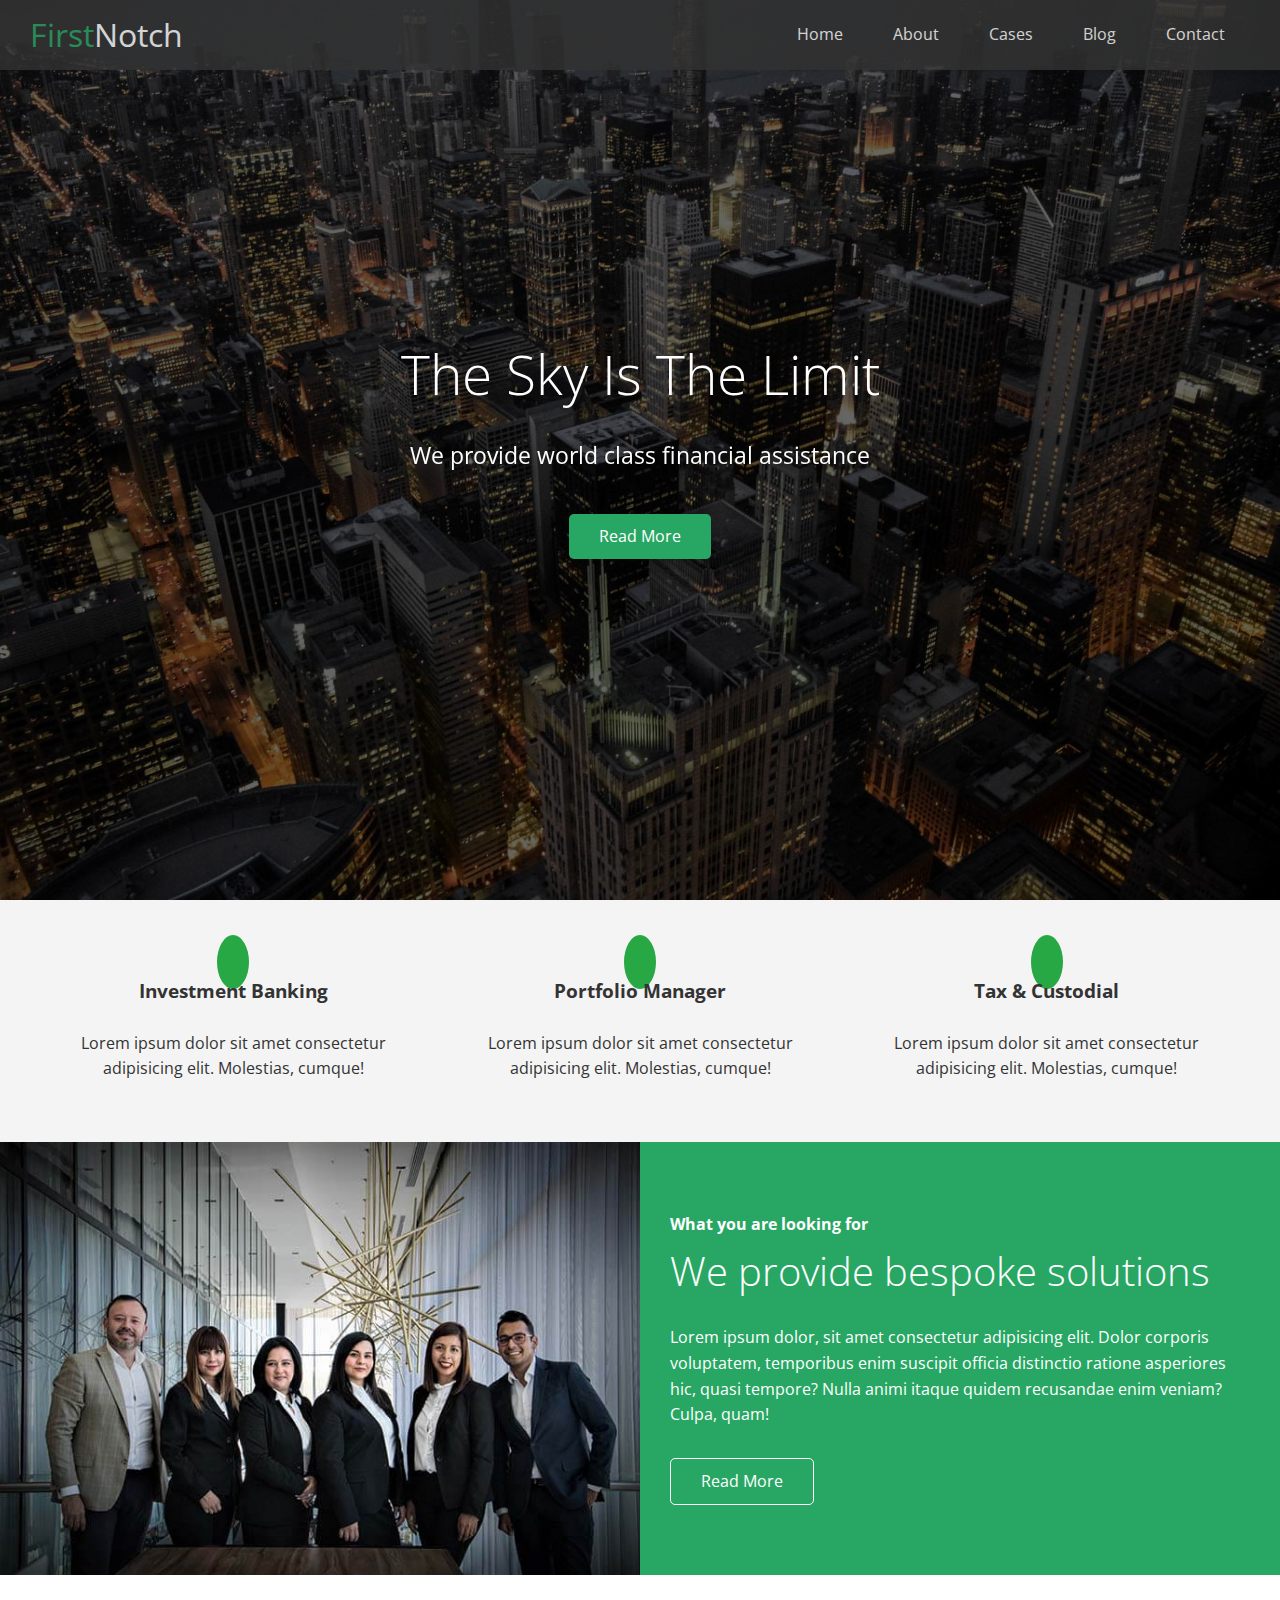
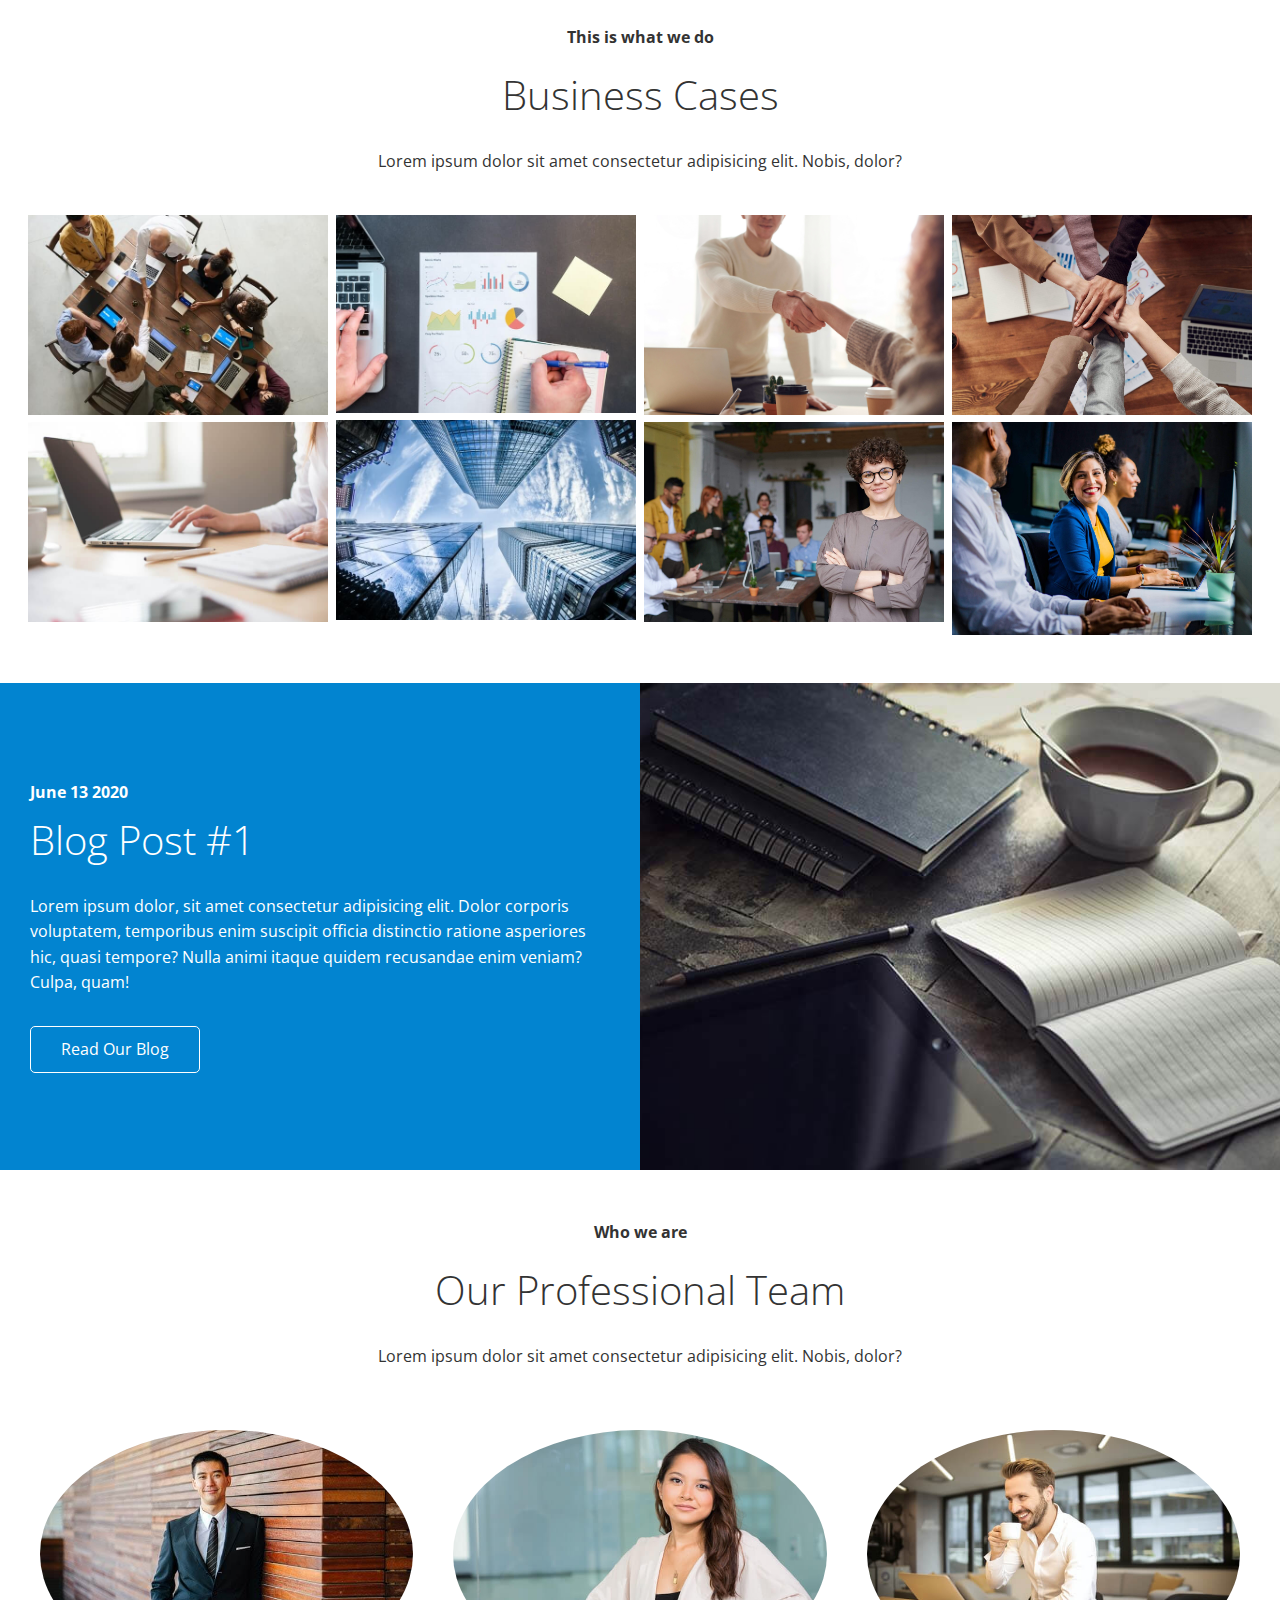
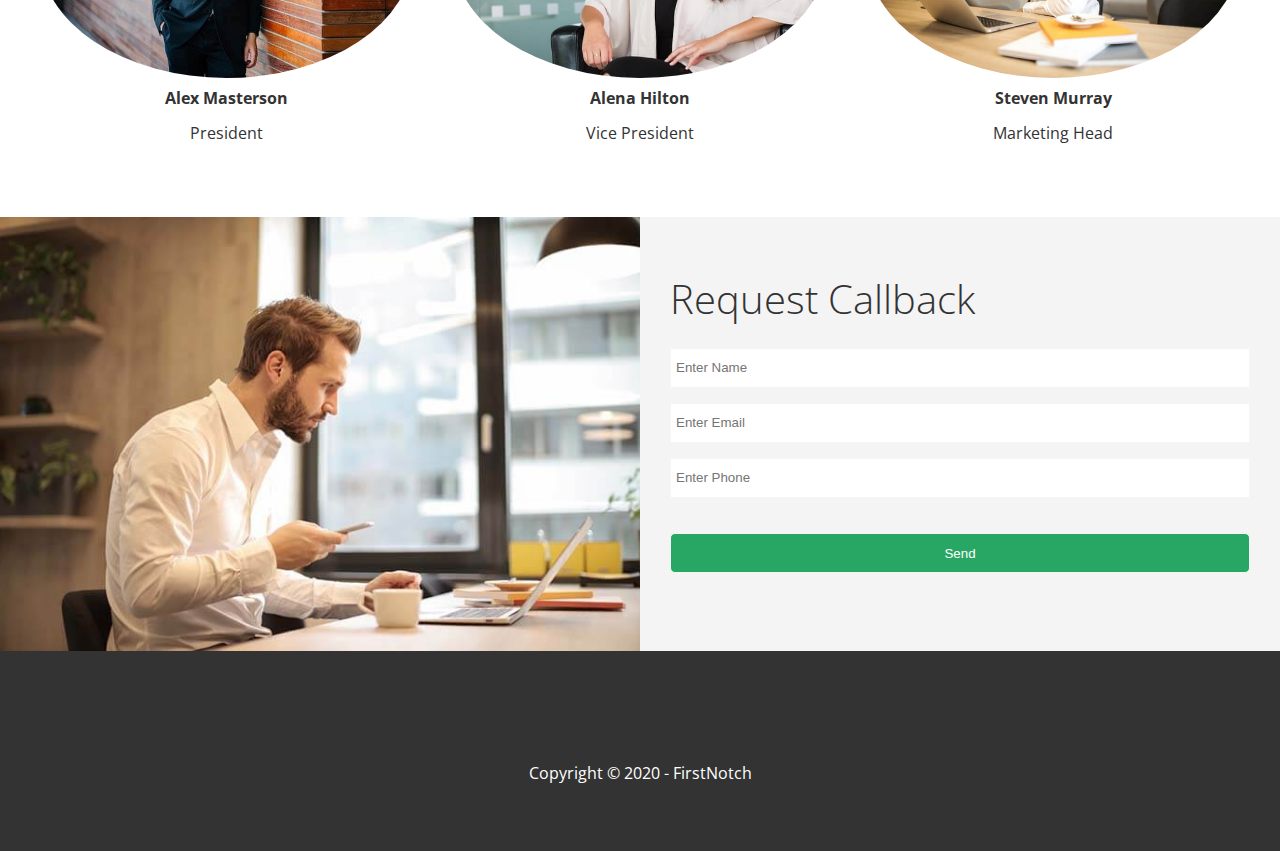
==== index.html @ a11011b8 "Inital commit" ====
<!DOCTYPE html>
<html lang="en">
<head>
    <meta charset="UTF-8">
    <meta name="viewport" content="width=device-width, initial-scale=1.0">
    <link rel="stylesheet" href="./css/style.css">
    <link rel="stylesheet" href="./css/utilities.css">
    <link rel="stylesheet" href="https://cdnjs.cloudflare.com/ajax/libs/font-awesome/5.15.1/css/all.min.css" integrity="sha512-+4zCK9k+qNFUR5X+cKL9EIR+ZOhtIloNl9GIKS57V1MyNsYpYcUrUeQc9vNfzsWfV28IaLL3i96P9sdNyeRssA==" crossorigin="anonymous" />
    <title>Welcome to FirstNotch</title>
</head>
<body id="Home">

    <header class="hero">
        <div id="navbar" class="navbar">
            <h1 class="logo">
                <span class="text-primary"><i class="fas fa-book-open"></i> First</span>Notch
            </h1>
            <nav>
                <ul>
                    <li><a href="#home">Home</a></li>
                    <li><a href="#about">About</a></li>
                    <li><a href="#cases">Cases</a></li>
                    <li><a href="#blog">Blog</a></li>
                    <li><a href="#contact">Contact</a></li>
                </ul>
            </nav>
        </div>

        <div class="content">
            <h1>The Sky Is The Limit</h1>
            <p>We provide world class financial assistance</p>
            <a href="#about" class="btn"><i class="fa fa-chevron-right"></i> Read More</a>
        </div>

    </header>

    <main>
        <section id="about" class="icons bg-light">
            <div class="flex-items">
                <div>
                    <i class="fas fa-university fa-2x"></i>
                    <div>
                        <h3>Investment Banking</h3>
                        <p>Lorem ipsum dolor sit amet consectetur adipisicing elit. Molestias, cumque!</p>
                    </div>
                </div>
                <div>
                    <i class="fas fa-book-reader fa-2x"></i>
                    <div>
                        <h3>Portfolio Manager</h3>
                        <p>Lorem ipsum dolor sit amet consectetur adipisicing elit. Molestias, cumque!</p>
                    </div>
                </div>
                <div>
                    <i class="fas fa-pencil-alt fa-2x"></i>
                    <div>
                        <h3>Tax & Custodial</h3>
                        <p>Lorem ipsum dolor sit amet consectetur adipisicing elit. Molestias, cumque!</p>
                    </div>
                </div>
            </div>
        </section>


        <!-- Solutions -->
        <section class="solutions flex-columns">
            <div class="row">
                <div class="column">
                    <div class="column-1">
                        <img src="images/home/people.jpg" alt="image">
                    </div>
                </div>
                <div class="column">
                    <div class="column-2 bg-primary">
                        <h4>What you are looking for</h4>
                        <h2>We provide bespoke solutions</h2>
                        <p>Lorem ipsum dolor, sit amet consectetur adipisicing elit. Dolor corporis voluptatem, temporibus enim suscipit officia distinctio ratione asperiores hic, quasi tempore? Nulla animi itaque quidem recusandae enim veniam? Culpa, quam!</p>
                        <a href="#" class="btn btn-outline">
                            <i class="fas fa-chevron"></i>
                            Read More
                        </a>
                    </div>
                </div>
            </div>
        </section>

        <!-- Cases -->

        <section id="cases" class="cases flex-grid section-padding">
            <header class="section-header">
                <h4>This is what we do</h4>
                <h2>Business Cases</h2>
                <p>Lorem ipsum dolor sit amet consectetur adipisicing elit. Nobis, dolor?</p>
            </header>
            <div class="row">
                <div class="column">
                    <img src="images/cases/cases1.jpg" alt="">
                    <img src="images/cases/cases2.jpg" alt="">
                </div>
                <div class="column">
                    <img src="images/cases/cases3.jpg" alt="">
                    <img src="images/cases/cases4.jpg" alt="">
                </div>
                <div class="column">
                    <img src="images/cases/cases5.jpg" alt="">
                    <img src="images/cases/cases6.jpg" alt="">
                </div>
                <div class="column">
                    <img src="images/cases/cases7.jpg" alt="">
                    <img src="images/cases/cases8.jpg" alt="">
                </div>
            </div>
        </section>

        <!-- Blog -->
        <section id="blog" class="blog flex-columns flex-reverse">
            <div class="row">
                <div class="column">
                    <div class="column-1">
                        <img src="images/home/blog.jpg" alt="image">
                    </div>
                </div>
                <div class="column">
                    <div class="column-2 bg-secondary">
                        <h4>June 13 2020</h4>
                        <h2>Blog Post #1</h2>
                        <p>Lorem ipsum dolor, sit amet consectetur adipisicing elit. Dolor corporis voluptatem, temporibus enim suscipit officia distinctio ratione asperiores hic, quasi tempore? Nulla animi itaque quidem recusandae enim veniam? Culpa, quam!</p>
                        <a href="#" class="btn btn-outline">
                            <i class="fas fa-chevron"></i>
                            Read Our Blog
                        </a>
                    </div>
                </div>
            </div>
        </section>

        <!-- Team -->
        <section id="team" class="team section-padding">
            <header class="section-header">
                <h4>Who we are</h4>
                <h2>Our Professional Team</h2>
                <p>Lorem ipsum dolor sit amet consectetur adipisicing elit. Nobis, dolor?</p>
            </header>
            <div class="flex-items">
                <div>
                    <img src="images/team/person1.jpg" alt="">
                    <h4>Alex Masterson</h4>
                    <p>President</p>
                </div>
                <div>
                    <img src="images/team/person2.jpg" alt="">
                    <h4>Alena Hilton</h4>
                    <p>Vice President</p>
                </div>
                <div>
                    <img src="images/team/person3.jpg" alt="">
                    <h4>Steven Murray</h4>
                    <p>Marketing Head</p>
                </div>
            </div>
        </section>

        <section id="contact" class="contact flex-columns">
            <div class="row">
                <div class="column">
                    <div class="column-1">
                        <img src="images/home/contact.jpg" alt="image">
                    </div>
                </div>
                <div class="column">
                    <div class="column-2 bg-light">
                        <h2>Request Callback</h2>
                        <form action="" class="callback-form">
                            <div class="form-control">
                                <label for="name"></label>
                                <input type="text" name="name" id="name" placeholder="Enter Name">
                            </div>
                            <div class="form-control">
                                <label for="email"></label>
                                <input type="email" name="email" id="email" placeholder="Enter Email">
                            </div>
                            <div class="form-control">
                                <label for="phone"></label>
                                <input type="text" name="phone" id="phone" placeholder="Enter Phone">
                            </div>
                            <input type="submit" value="Send" id="submit" class="btn">
                        </form>
                    </div>
                </div>
            </div>
        </section>

    </main>

    <footer class="footer bg-dark">
        <div class="social">
            <a href="https://github.com/sanchitsharma1" target="_blank"><i class="fab fa-github fa-2x"></i></a>
            <a href="https://instagram.com/_sanchit.sharma" target="_blank"><i class="fab fa-instagram fa-2x"></i></a>
            <a href="#"><i class="fab fa-twitter fa-2x"></i></a>
            <a href="https://www.linkedin.com/in/sanchit-sharma-3a4150157/"><i class="fab fa-linkedin fa-2x"></i></a>
        </div>
        <p>Copyright &copy; 2020 - FirstNotch</p>
    </footer>
    
</body>
</html>
---- css/style.css ----
@import url('https://fonts.googleapis.com/css2?family=Open+Sans:wght@300;400&display=swap');

/* Default Styling */

* {
    box-sizing: border-box;
    margin: 0px;
    padding: 0px;
}

body {
    font-family: 'Open Sans', sans-serif;
    background: #fff;
    color: #333;
    line-height: 1.6;
}

ul {
    list-style: none;
}

a {
    color: #333;
    text-decoration: none;
}

h1, h2 {
    line-height: 1.2;
    font-weight: 300;
}

img {
    width: 100%;
}

p {
    padding: 10px 0px;
}

/* Navbar */

.navbar {
    display: flex;
    align-items: center;
    justify-content: space-between;
    background-color: #333;
    color: #fff;
    opacity: 0.8;
    width: 100%;
    position: fixed;
    top: 0px;
    height: 70px;
    padding: 0px 30px;
}

.navbar a {
    color: #fff;
    padding: 10px 20px;
    margin: 0px 5px;
}

.navbar a:hover {
    border-bottom: #28a745 2px solid;
}

.navbar ul {
    display: flex;
}

.navbar .logo {
    font-weight: 400;
}

/* Header */

.hero {
    background: url('../images/home/showcase.jpg') no-repeat center center/cover;
    height: 100vh;
    position: relative;
    color: #fff;
}

.hero .content {
    display: flex;
    align-items: center;
    flex-direction: column;
    justify-content: center;
    text-align: center;
    height: 100%;
    padding: 0px 20px;
}

.hero .content h1 {
    font-size: 55px;
}

.hero .content p {
    font-size: 23px;
    max-width: 600px;
    margin: 20px 0px 30px;
}

.hero::before {
    content: '';
    position: absolute;
    top: 0px;
    left: 0px;
    width: 100%;
    height: 100%;
    background: rgba(0, 0, 0, 0.6);
}

.hero * {
    z-index: 10;
}

/* Icons */

.icons {
    padding: 30px;
}

.icons h3 {
    font-weight: bold;
    margin-bottom: 15px;
}

.icons i {
    background-color: #28a745;
    color: #fff;
    padding: 1rem;
    border-radius: 50%;
    margin-bottom: 15px;
}

/* Cases */

.cases img:hover {
    opacity: 0.7;
}

.team img {
    border-radius: 50%;
}

/* Callback form */

.callback-form {
    width: 100%;
    padding: 20px 0;
}

.callback-form label {
    display: block;
    margin-bottom: 5px;
}

.callback-form .form-control {
    margin-bottom: 15px;
}

.callback-form input {
    width: 100%;
    padding: 5px;
    height: 40px;
    border: #f5f5f5 1px solid;
}

.callback-form .btn {
    padding: 12px 0;
    margin-top: 20px;
}

.callback-form input:focus {
    outline-color: #28a745;
}

/* Footer */

.footer {
    display: flex;
    flex-direction: column;
    align-items: center;
    justify-content: center;
    text-align: center;
    height: 200px;
}

.footer a {
    color: #fff;
}

.footer a:hover {
    color: #28a745;
}

.footer .social {
    padding-bottom: 20px;
}


.footer .social > * {
    margin-right: 30px;
}

@media(max-width: 768px) {
    .navbar {
        flex-direction: column;
        height: 120px;
        padding: 20px;
    }

    .navbar a {
        padding: 10px 10px;
        margin: 0 3px;
    }

    .flex-items {
        flex-direction: column;
    }

    .flex-columns .row .column, .flex-grid .row .column {
        flex: 100%;
        max-width: 100%;
    }

    .team img {
        width: 70%;
    }
}
---- css/utilities.css ----
/* Text Colors */

.text-primary {
    color: #28a764;
}

.text-secondary {
    color: #0284d0;
}

/* Button */

.btn {
    display: inline-block;
    cursor: pointer;
    color: #fff;
    background-color: #28a764;
    padding: 10px 30px;
    border: none;
    border-radius: 5px;
}

.btn:hover {
    opacity: 0.9;
}

.btn-primary, .bg-primary {
    background-color: #28a764;
    color: #fff;
}
.btn-secondary, .bg-secondary {
    background-color: #0284d0;
    color: #fff;
}
.btn-dark, .bg-dark {
    background-color: #333;
    color: #fff;
}
.btn-light, .bg-light {
    background-color: #f4f4f4;
    color: #333;
}

.btn-outline {
    background: transparent;
    border: 1px solid #fff;
}

/* Flex Items */

.flex-columns.flex-reverse .row{
    flex-direction: row-reverse;
}

.flex-items {
    display: flex;
    text-align: center;
    justify-content: center;
    height: 100%;
}

.flex-items > div {
    padding: 20px;
}

/* Flex Columns */

.flex-columns .row {

    display: flex;
    flex-direction: row;
    flex-wrap: wrap;
    width: 100%;

}

.flex-columns .column {
    display: flex;
    flex-direction: column;
    flex-basis: 100%;
    flex: 1;
}

.flex-columns .column .column-1,
.flex-columns .column .column-2 {
    height: 100%;
}

.flex-columns .column .column-2 {
    display: flex;
    flex-direction: column;
    align-items: flex-start;
    justify-content: center;
    padding: 30px;
}

.flex-columns h2 {
    font-weight: 100;
    font-size: 40px;
}

.flex-columns h4 {
    margin-bottom: 10px;
}

.flex-columns p {
    margin: 20px 0px;
}

.flex-columns img {
    height: 100%;
    width: 100%;
    object-fit: cover;
}

/* Section Header */

.section-header {
    padding: 30px;
    display: flex;
    flex-direction: column;
    text-align: center;
    justify-content: center;
    align-items: center;
}

.section-header h2 {
    font-size: 40px;
    margin: 20px 0;
}

.section-padding {
    padding: 20px 20px 40px;
}

/* Flex Grid */

.flex-grid .row {
    display: flex;
    flex-wrap: wrap;
    padding: 0 4px;
}

.flex-grid .column {
    flex: 25%;
    max-width: 25%;
    padding: 0 4px;
}
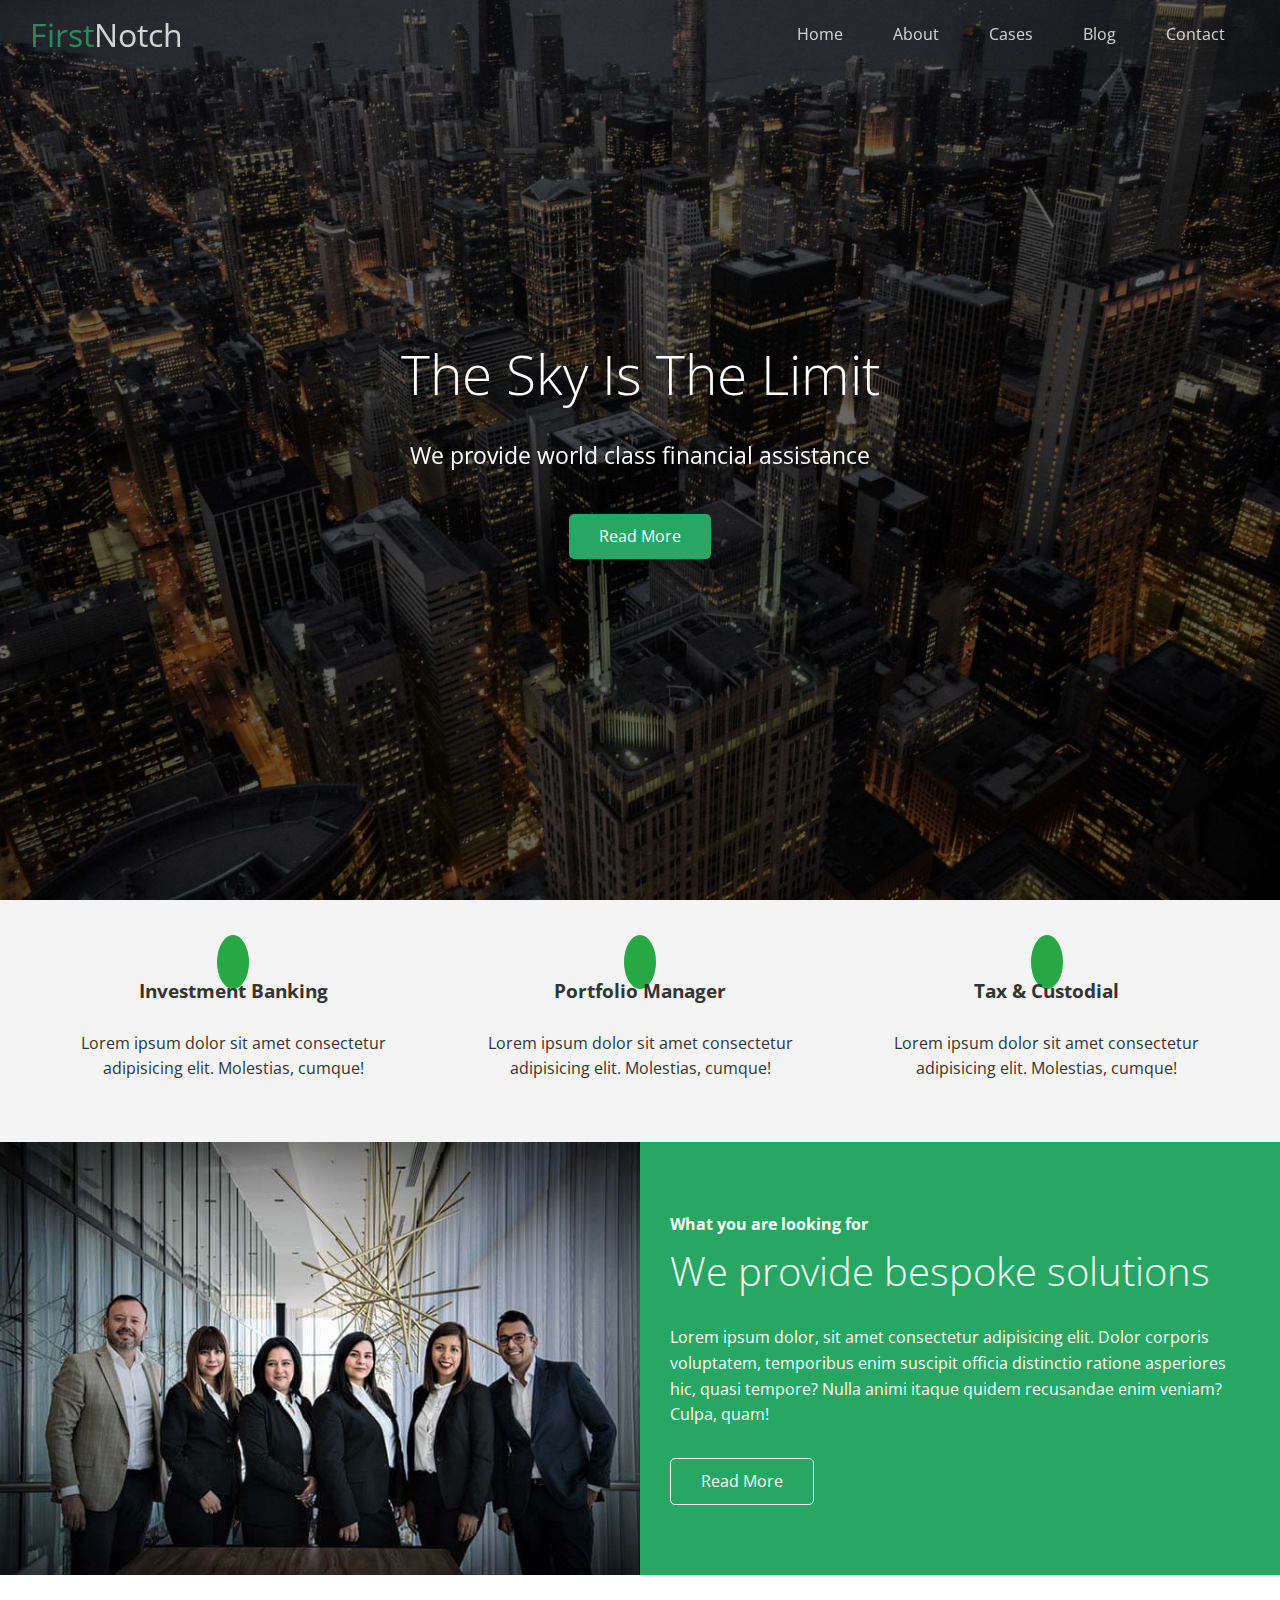
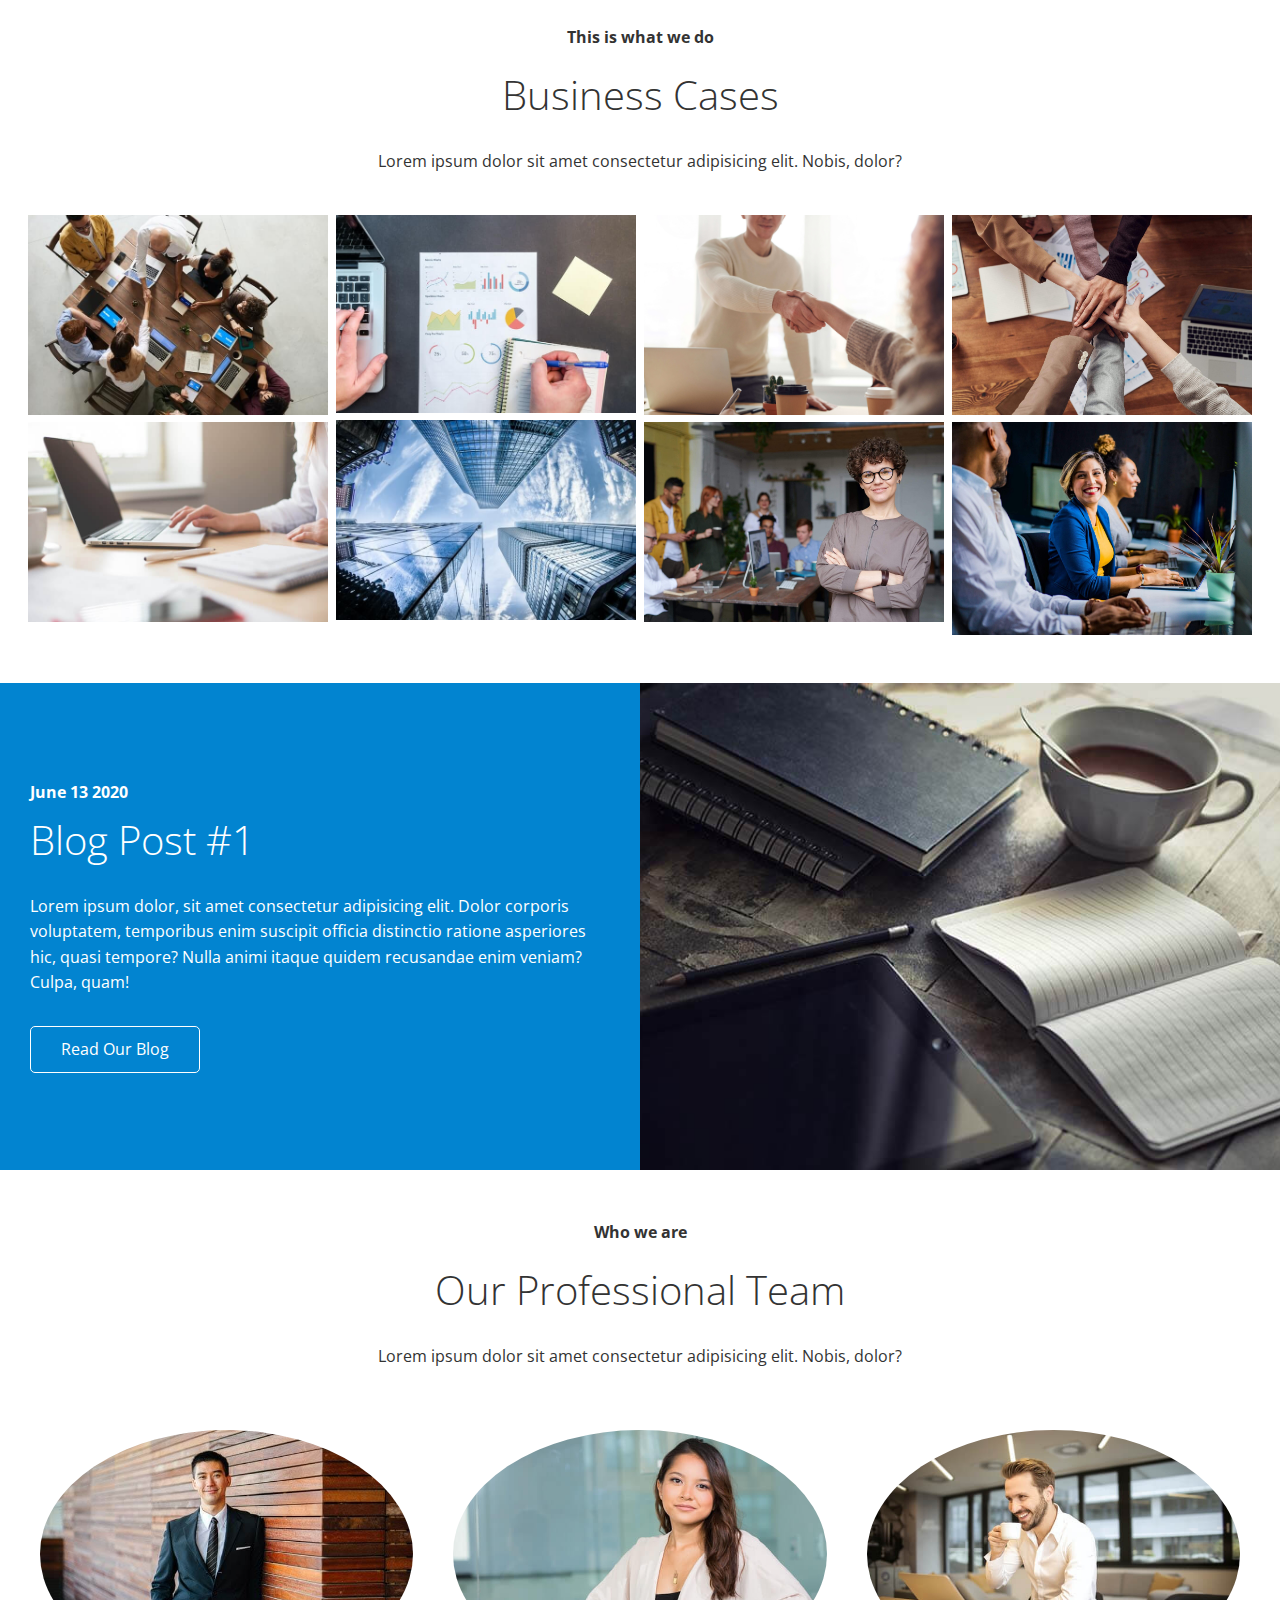
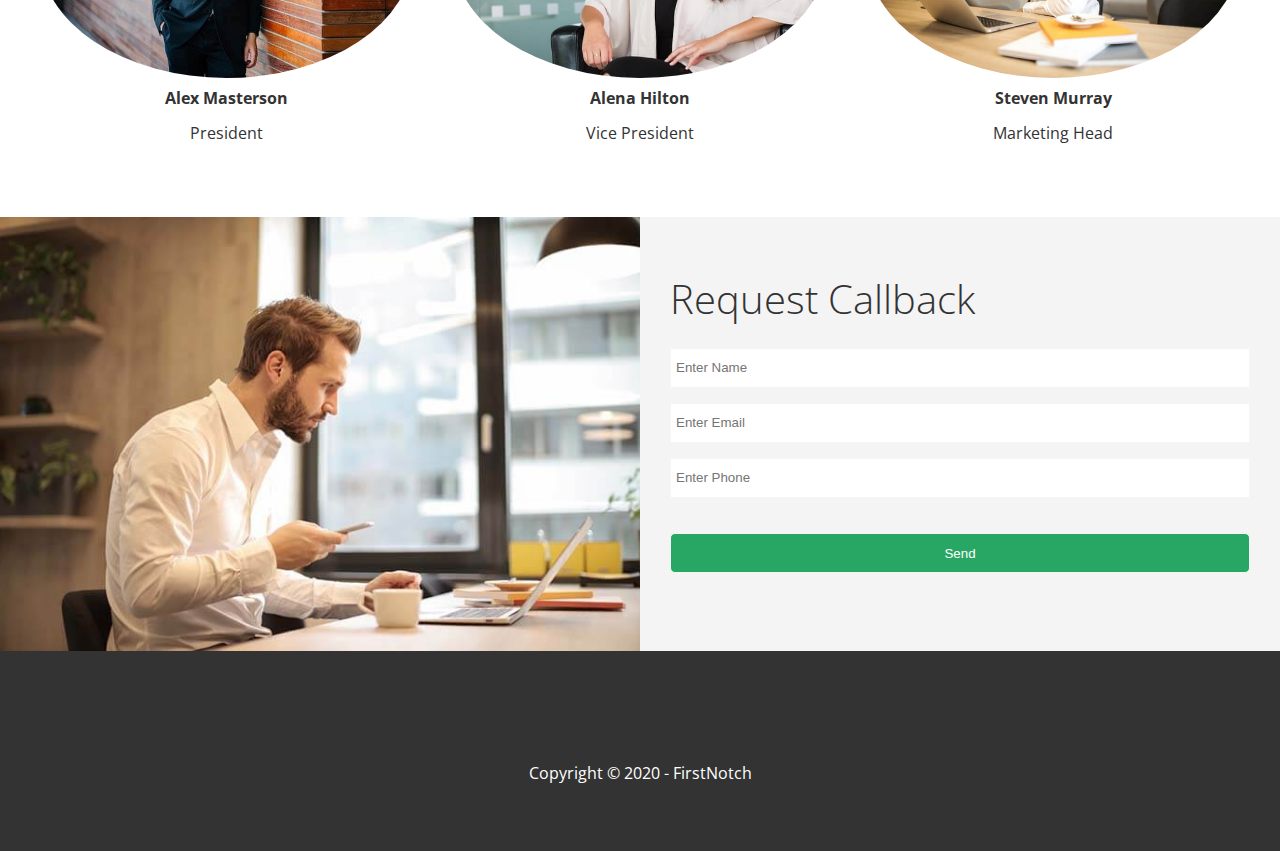
==== commit c81f7495: "Added inner pages and script" ====
--- a/index.html
+++ b/index.html
@@ -11,7 +11,7 @@
 <body id="Home">
 
     <header class="hero">
-        <div id="navbar" class="navbar">
+        <div id="navbar" class="navbar top">
             <h1 class="logo">
                 <span class="text-primary"><i class="fas fa-book-open"></i> First</span>Notch
             </h1>
@@ -125,7 +125,7 @@
                         <h4>June 13 2020</h4>
                         <h2>Blog Post #1</h2>
                         <p>Lorem ipsum dolor, sit amet consectetur adipisicing elit. Dolor corporis voluptatem, temporibus enim suscipit officia distinctio ratione asperiores hic, quasi tempore? Nulla animi itaque quidem recusandae enim veniam? Culpa, quam!</p>
-                        <a href="#" class="btn btn-outline">
+                        <a href="blog.html" class="btn btn-outline">
                             <i class="fas fa-chevron"></i>
                             Read Our Blog
                         </a>
@@ -201,6 +201,51 @@
         </div>
         <p>Copyright &copy; 2020 - FirstNotch</p>
     </footer>
+
+    <script src="https://code.jquery.com/jquery-3.5.1.min.js" integrity="sha256-9/aliU8dGd2tb6OSsuzixeV4y/faTqgFtohetphbbj0=" crossorigin="anonymous"></script>
+
+    <script>
+        const navbar = document.getElementById('navbar');
+        let scrolled = false;
+        window.onscroll = function() {
+            if(window.pageYOffset > 100) {
+                navbar.classList.remove('top');
+                if(!scrolled) {
+                    navbar.style.transform = 'translateY(-70px)';
+                }
+
+                setTimeout(function() {
+                    navbar.style.transform = 'translateY(0)';
+                    scrolled = true;
+                }, 200);
+
+            } else {
+                navbar.classList.add('top');
+                scrolled = false;
+            }
+        };
+
+
+        //Smooth Scrolling
+        $('#navbar a, .btn').on('click', function (e) {
+
+            if(this.hash !== '') {
+                e.preventDefault();
+
+                const hash = this.hash;
+
+                $('html, body').animate(
+                    {
+                        scrollTop: $(hash).offset().top - 100,
+                    },
+                    800
+                );
+            }
+
+        });
+
+
+    </script>
     
 </body>
 </html>--- a/css/style.css
+++ b/css/style.css
@@ -51,6 +51,11 @@
     top: 0px;
     height: 70px;
     padding: 0px 30px;
+    transition: 0.5s;
+}
+
+.navbar.top {
+    background: transparent;
 }
 
 .navbar a {
@@ -78,6 +83,11 @@
     height: 100vh;
     position: relative;
     color: #fff;
+}
+
+.hero.blog {
+    background: url('../images/home/blog.jpg') no-repeat center center/cover;
+    height: 30vh;
 }
 
 .hero .content {
@@ -175,6 +185,29 @@
     outline-color: #28a745;
 }
 
+.post {
+    padding: 50px 30px;
+}
+
+.post h2 {
+    font-size: 40px;
+    margin-bottom: 20px;
+    padding-bottom: 10px;
+    border-bottom: #ccc solid 1px;
+}
+
+.post .meta {
+    margin-bottom: 30px;
+}
+
+.post img {
+    width: 300px;
+    border-radius: 50%;
+    display: block;
+    margin: 0 auto 30px;
+}
+
+
 /* Footer */
 
 .footer {
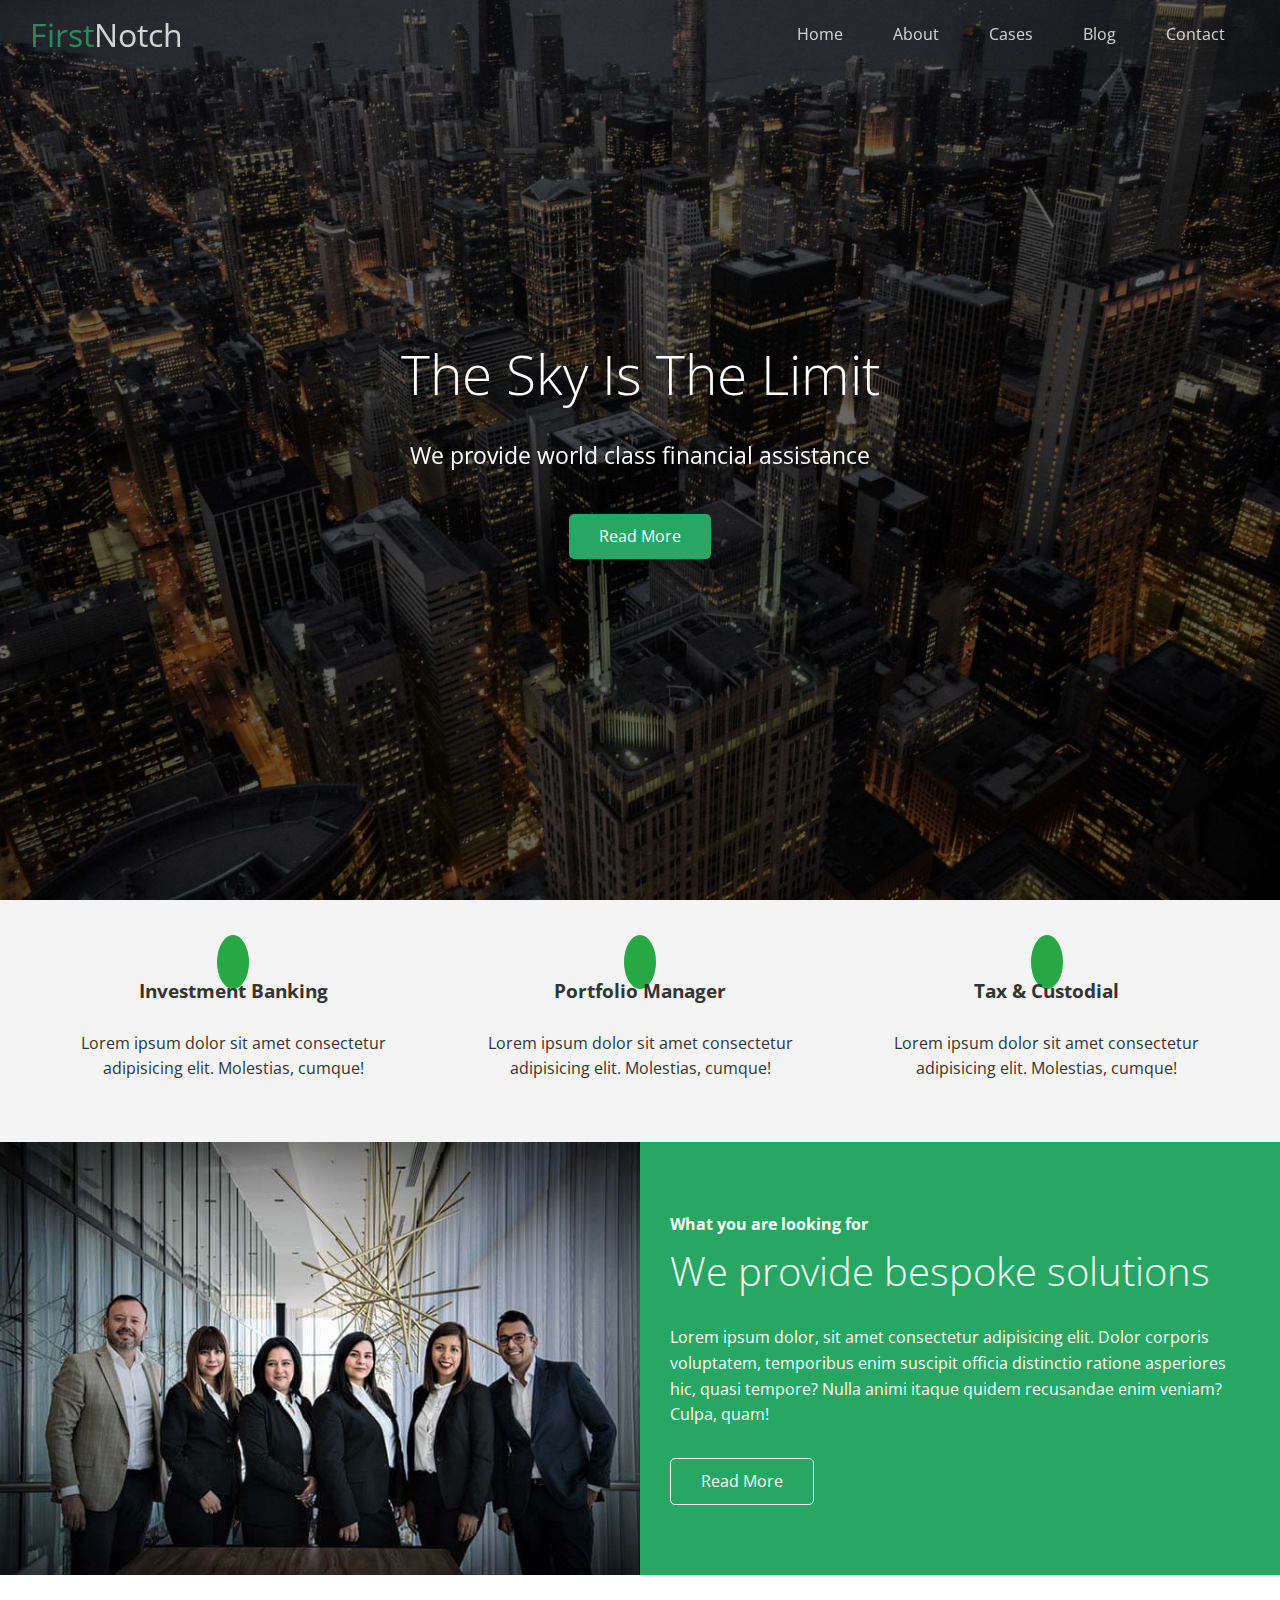
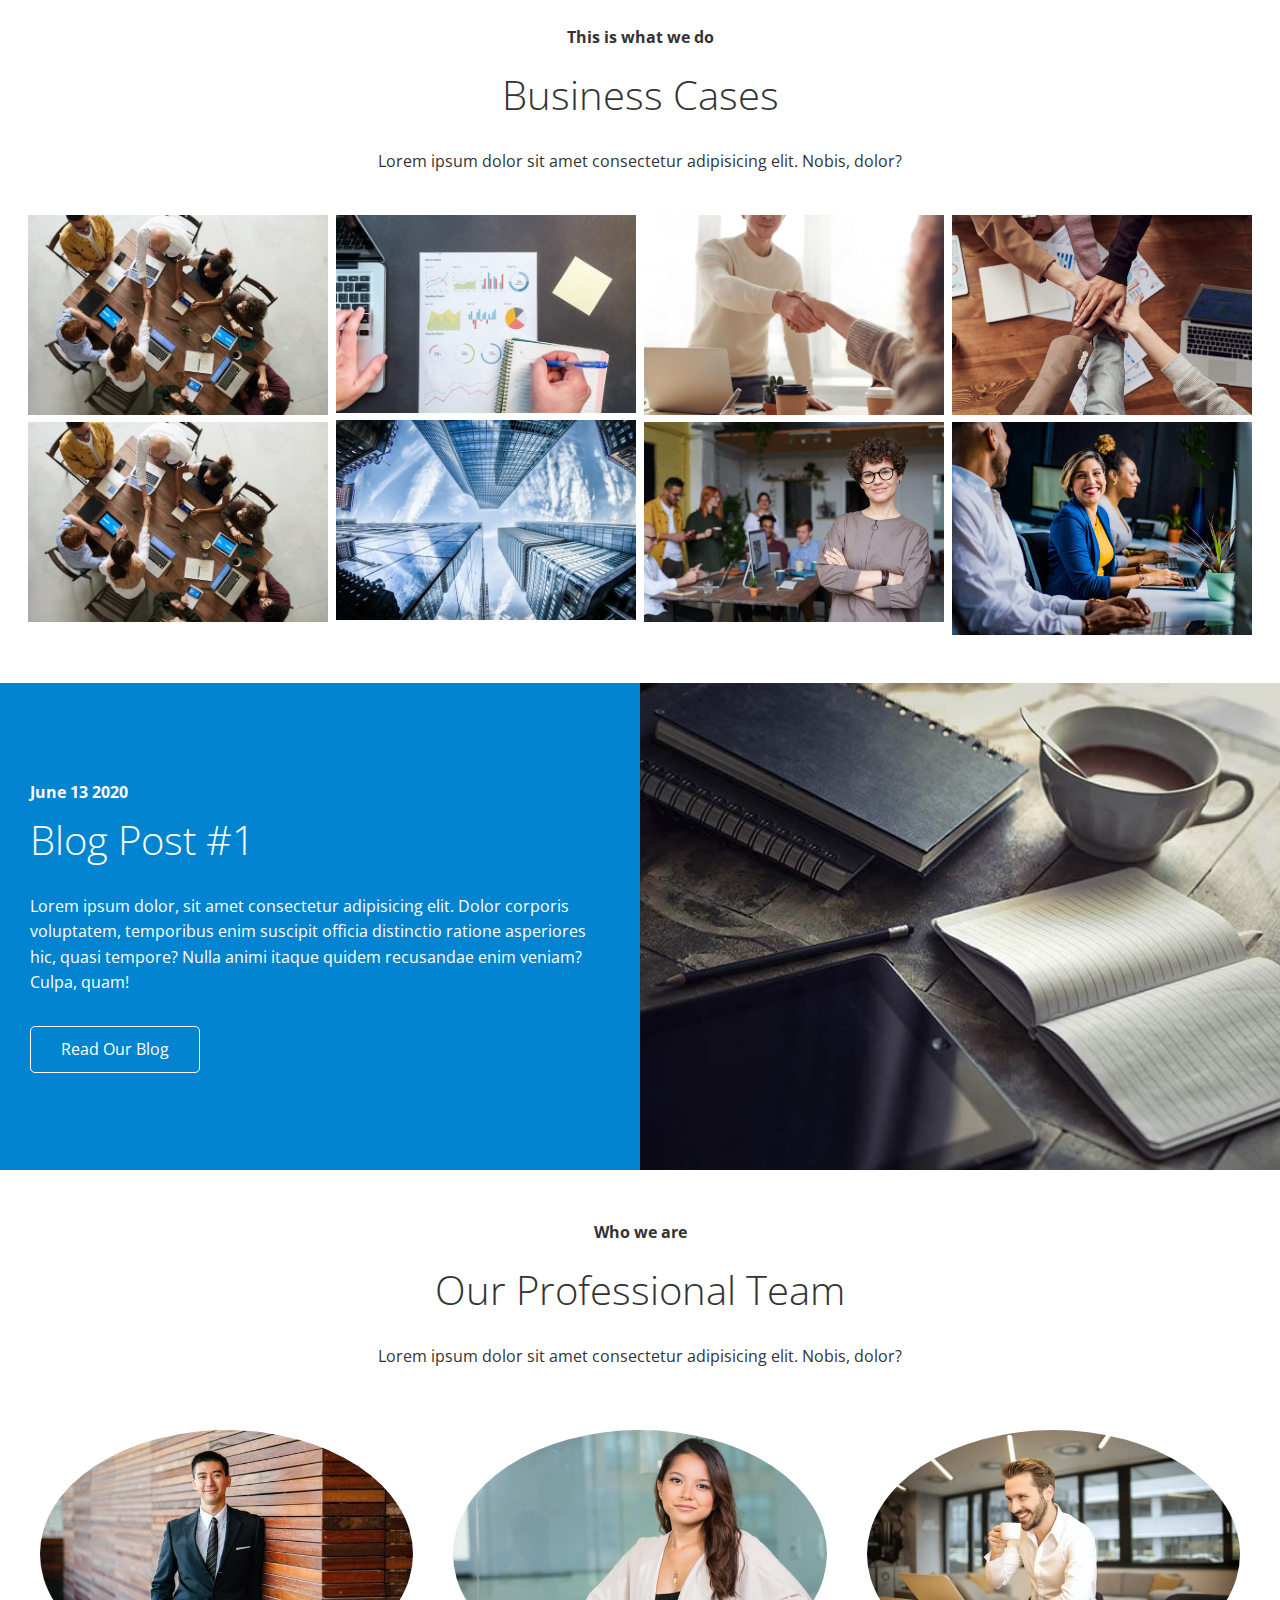
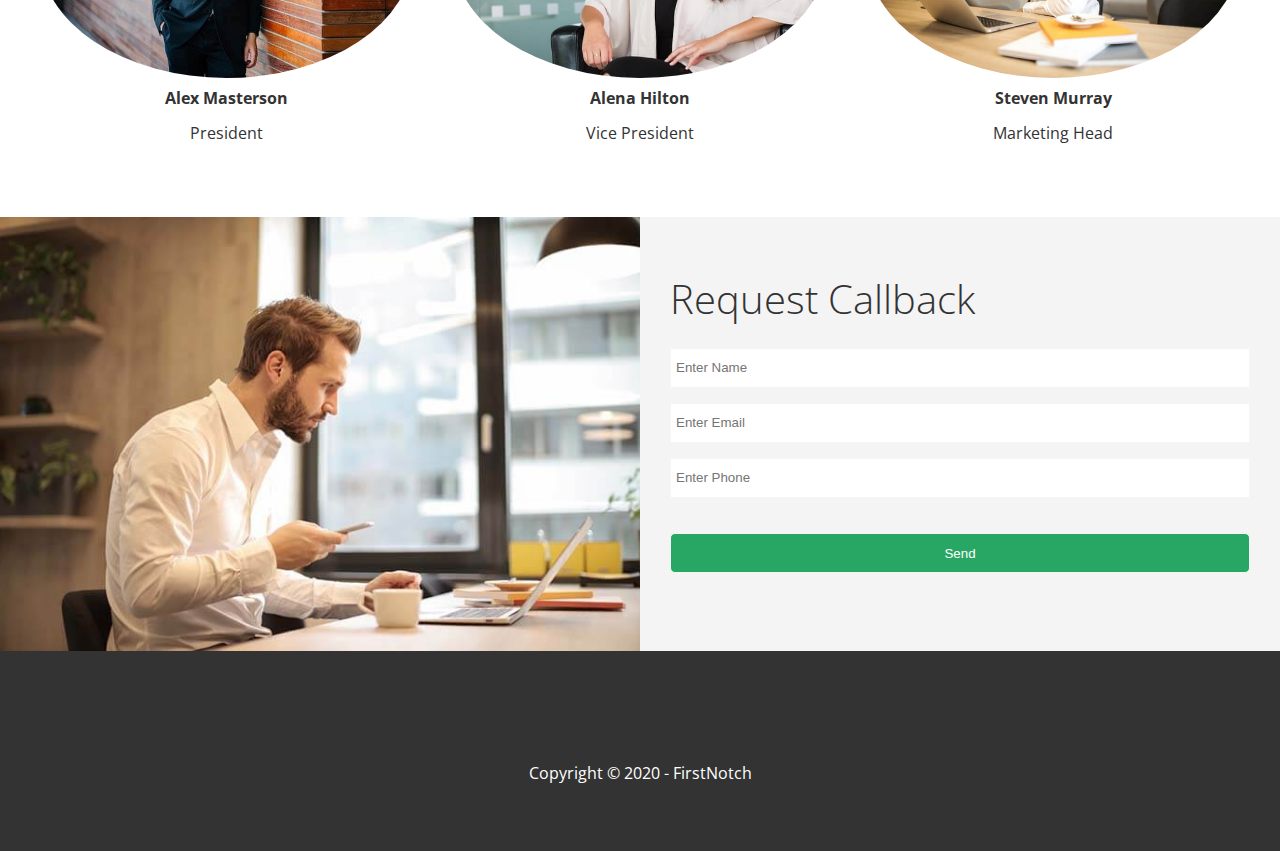
==== commit 6f41b107: "added inner pages, lightbox, favicon" ====
--- a/index.html
+++ b/index.html
@@ -3,8 +3,10 @@
 <head>
     <meta charset="UTF-8">
     <meta name="viewport" content="width=device-width, initial-scale=1.0">
+    <link rel="shortcut icon" type="image/x-icon" href="/favicon.ico">
     <link rel="stylesheet" href="./css/style.css">
     <link rel="stylesheet" href="./css/utilities.css">
+    <link rel="stylesheet" href="./css/lightbox.min.css">
     <link rel="stylesheet" href="https://cdnjs.cloudflare.com/ajax/libs/font-awesome/5.15.1/css/all.min.css" integrity="sha512-+4zCK9k+qNFUR5X+cKL9EIR+ZOhtIloNl9GIKS57V1MyNsYpYcUrUeQc9vNfzsWfV28IaLL3i96P9sdNyeRssA==" crossorigin="anonymous" />
     <title>Welcome to FirstNotch</title>
 </head>
@@ -94,20 +96,38 @@
             </header>
             <div class="row">
                 <div class="column">
-                    <img src="images/cases/cases1.jpg" alt="">
-                    <img src="images/cases/cases2.jpg" alt="">
-                </div>
-                <div class="column">
-                    <img src="images/cases/cases3.jpg" alt="">
-                    <img src="images/cases/cases4.jpg" alt="">
-                </div>
-                <div class="column">
-                    <img src="images/cases/cases5.jpg" alt="">
-                    <img src="images/cases/cases6.jpg" alt="">
-                </div>
-                <div class="column">
-                    <img src="images/cases/cases7.jpg" alt="">
-                    <img src="images/cases/cases8.jpg" alt="">
+                    <a href="images/cases/cases1.jpg" data-lightbox="cases" data-title="Lorem ipsum dolor sit amet consectetur adipisicing elit. Nobis, dolor?">
+                        <img src="images/cases/cases1.jpg" alt="">
+                    </a>
+
+                    <a href="images/cases/cases2.jpg" data-lightbox="cases" data-title="Lorem ipsum dolor sit amet consectetur adipisicing elit. Nobis, dolor?">
+                        <img src="images/cases/cases1.jpg" alt="">
+                    </a>
+                </div>
+                <div class="column">
+                    <a href="images/cases/cases3.jpg" data-lightbox="cases" data-title="Lorem ipsum dolor sit amet consectetur adipisicing elit. Nobis, dolor?">
+                        <img src="images/cases/cases3.jpg" alt="">
+                    </a>
+
+                    <a href="images/cases/cases4.jpg" data-lightbox="cases" data-title="Lorem ipsum dolor sit amet consectetur adipisicing elit. Nobis, dolor?">
+                        <img src="images/cases/cases4.jpg" alt="">
+                    </a>
+                </div>
+                <div class="column">
+                    <a href="images/cases/cases5.jpg" data-lightbox="cases" data-title="Lorem ipsum dolor sit amet consectetur adipisicing elit. Nobis, dolor?">
+                        <img src="images/cases/cases5.jpg" alt="">
+                    </a>
+                    <a href="images/cases/cases6.jpg" data-lightbox="cases" data-title="Lorem ipsum dolor sit amet consectetur adipisicing elit. Nobis, dolor?">
+                        <img src="images/cases/cases6.jpg" alt="">
+                    </a>
+                </div>
+                <div class="column">
+                    <a href="images/cases/cases7.jpg" data-lightbox="cases" data-title="Lorem ipsum dolor sit amet consectetur adipisicing elit. Nobis, dolor?">
+                        <img src="images/cases/cases7.jpg" alt="">
+                    </a>
+                    <a href="images/cases/cases8.jpg" data-lightbox="cases" data-title="Lorem ipsum dolor sit amet consectetur adipisicing elit. Nobis, dolor?">
+                        <img src="images/cases/cases8.jpg" alt="">
+                    </a>
                 </div>
             </div>
         </section>
@@ -203,7 +223,7 @@
     </footer>
 
     <script src="https://code.jquery.com/jquery-3.5.1.min.js" integrity="sha256-9/aliU8dGd2tb6OSsuzixeV4y/faTqgFtohetphbbj0=" crossorigin="anonymous"></script>
-
+    <script src="js/lightbox.min.js"></script>
     <script>
         const navbar = document.getElementById('navbar');
         let scrolled = false;
